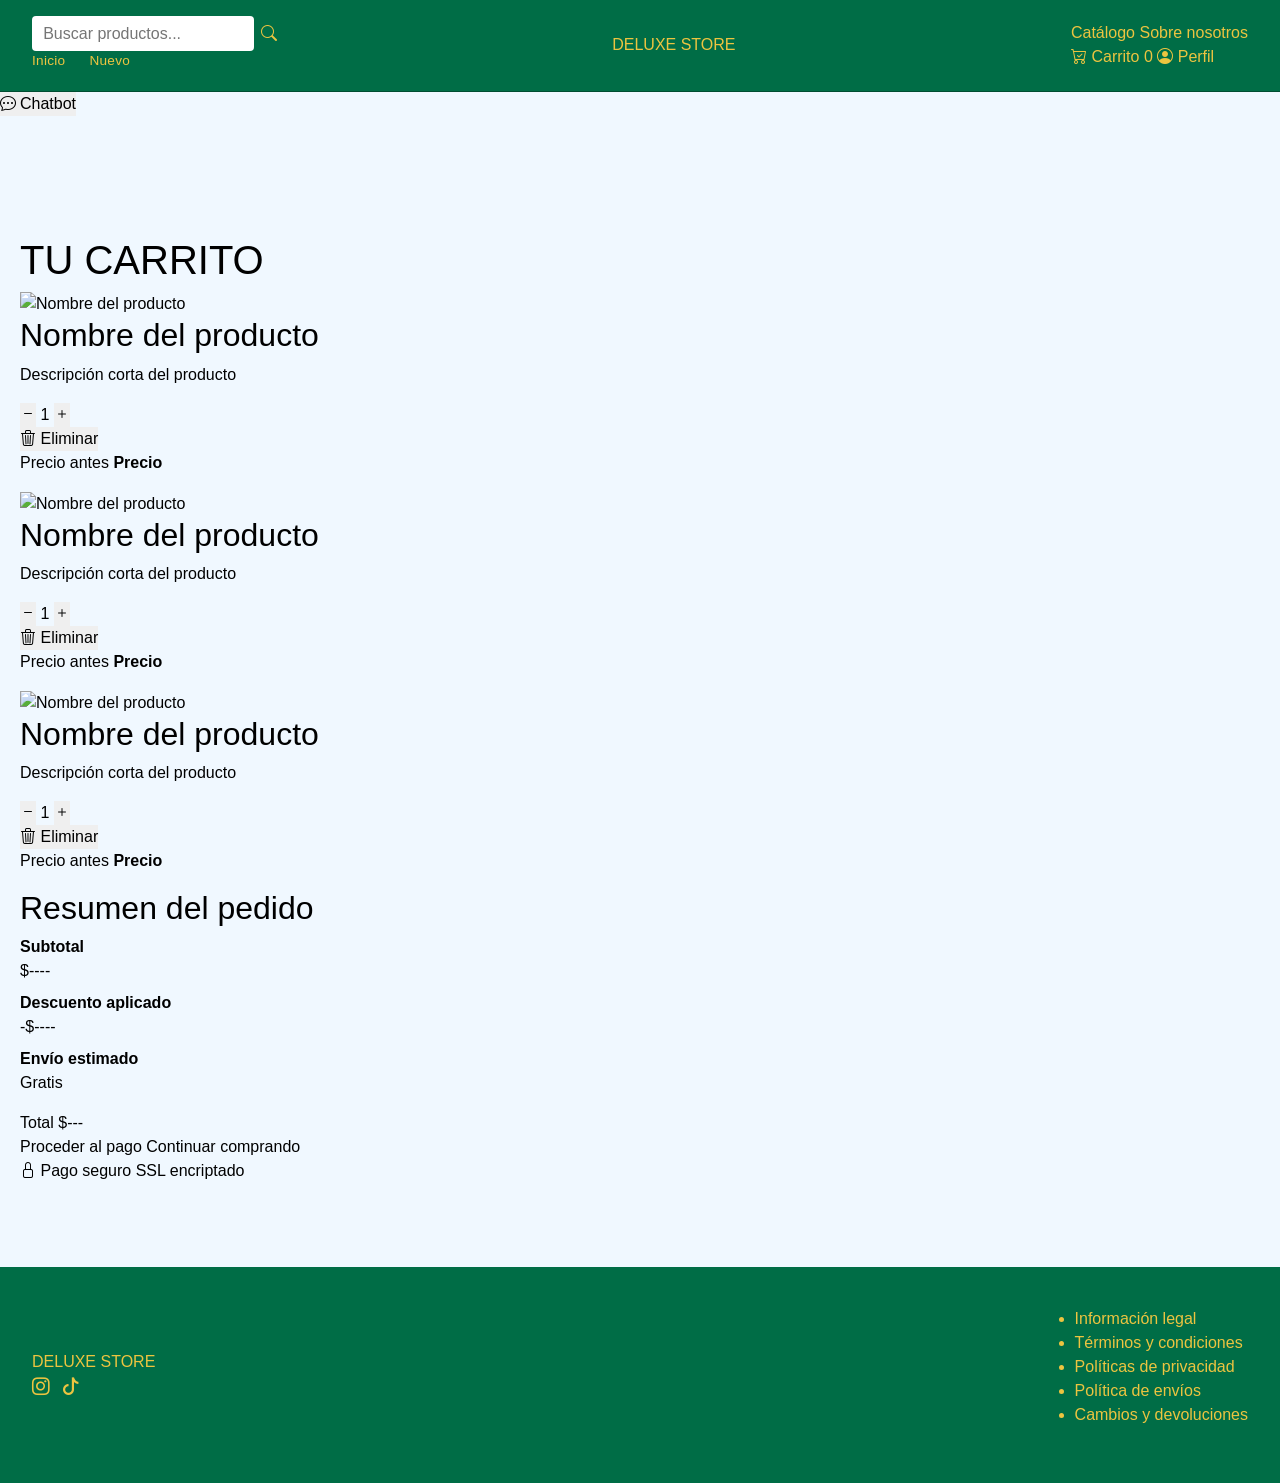
==== carrito.html @ 493b00ba "extension de las opciones de busqueda" ====
<!DOCTYPE html>
<html lang="es">
<head>
    <meta charset="UTF-8">
    <meta name="viewport" content="width=device-width, initial-scale=1.0">
        <!-- Tipografía externa -->
    <link rel="preconnect" href="https://fonts.googleapis.com">
    <link rel="preconnect" href="https://fonts.gstatic.com" crossorigin>
    <link href="https://fonts.googleapis.com/css2?family=Cormorant+Garamond:ital,wght@0,300..700;1,300..700&display=swap" rel="stylesheet">
    <!-- Bootstrap -->
    <link href="https://cdn.jsdelivr.net/npm/bootstrap@5.3.8/dist/css/bootstrap.min.css" rel="stylesheet">
    <!-- Bootstrap Icons -->
    <link rel="stylesheet" href="https://cdn.jsdelivr.net/npm/bootstrap-icons@1.13.1/font/bootstrap-icons.min.css">
    <!-- CSS propio -->
    <link rel="stylesheet" href="assets/css/style.css">
    <title>Tu carrito | Deluxe Store</title>
</head>

<body>

    <header class="encabezado">

        <div class="Nav-izquierdo">
            <div class="campo-buscar">
                <input type="text" placeholder="Buscar productos..." aria-label="Buscar productos">
                <i class="bi bi-search icono-busqueda"></i>
            </div>

            <nav class="nav-principal">
                <a href="#Inicio">Inicio</a>
                <a href="#Nuevo">Nuevo</a>
            </nav>
        </div>

        <a href="#Inicio" class="Nombre">DELUXE STORE</a>

        <div class="Nav-derecho">
            <nav class="Nav principal">
                <a href="#Catalogo">Catálogo</a>
                <a href="#Sobre Nosotros">Sobre nosotros</a>
            </nav>

            <a href="#Carrito">
                    <i class="bi bi-cart-check"></i>
                    <span>Carrito</span>
            </a>

            <a href="#Perfil">
                    <i class="bi bi-person-circle"></i>
                    <span>Perfil</span>
            </a>
        </div>

    </header>

    
    <button type="button" class="boton-chatbot" aria-label="Abrir chatbot">
        <i class="bi bi-chat-dots"></i>
        <span>Chatbot</span>
    </button>

   
    <main class="contenido-carrito">

        <h1 class="titulo-carrito">TU CARRITO</h1>

        <div class="carrito-layout">

            
            <section class="carrito-lista" aria-label="Productos en el carrito">

                <article class="carrito-item" data-id="1">
                    <div class="carrito-item-imagen">
                        <img src="" alt="Nombre del producto">
                    </div>

                    <div class="carrito-item-info">
                        <h2 class="carrito-item-nombre">Nombre del producto</h2>
                        <p class="carrito-item-descripcion">Descripción corta del producto</p>

                        <div class="carrito-item-acciones">
                            <div class="selector-cantidad" role="group" aria-label="Cantidad">
                                <button type="button" class="cantidad-menos" aria-label="Disminuir cantidad">
                                    <i class="bi bi-dash"></i>
                                </button>
                                <span class="cantidad-valor" aria-live="polite">1</span>
                                <button type="button" class="cantidad-mas" aria-label="Aumentar cantidad">
                                    <i class="bi bi-plus"></i>
                                </button>
                            </div>

                            <button type="button" class="boton-eliminar">
                                <i class="bi bi-trash3"></i>
                                <span>Eliminar</span>
                            </button>
                        </div>
                    </div>

                    <p class="carrito-item-precios">
                        <span class="precio-antes">Precio antes</span>
                        <span class="precio-actual">Precio</span>
                    </p>
                </article>

                <article class="carrito-item" data-id="2">
                    <div class="carrito-item-imagen">
                        <img src="" alt="Nombre del producto">
                    </div>

                    <div class="carrito-item-info">
                        <h2 class="carrito-item-nombre">Nombre del producto</h2>
                        <p class="carrito-item-descripcion">Descripción corta del producto</p>

                        <div class="carrito-item-acciones">
                            <div class="selector-cantidad" role="group" aria-label="Cantidad">
                                <button type="button" class="cantidad-menos" aria-label="Disminuir cantidad">
                                    <i class="bi bi-dash"></i>
                                </button>
                                <span class="cantidad-valor" aria-live="polite">1</span>
                                <button type="button" class="cantidad-mas" aria-label="Aumentar cantidad">
                                    <i class="bi bi-plus"></i>
                                </button>
                            </div>

                            <button type="button" class="boton-eliminar">
                                <i class="bi bi-trash3"></i>
                                <span>Eliminar</span>
                            </button>
                        </div>
                    </div>

                    <p class="carrito-item-precios">
                        <span class="precio-antes">Precio antes</span>
                        <span class="precio-actual">Precio</span>
                    </p>
                </article>

                <article class="carrito-item" data-id="3">
                    <div class="carrito-item-imagen">
                        <img src="" alt="Nombre del producto">
                    </div>

                    <div class="carrito-item-info">
                        <h2 class="carrito-item-nombre">Nombre del producto</h2>
                        <p class="carrito-item-descripcion">Descripción corta del producto</p>

                        <div class="carrito-item-acciones">
                            <div class="selector-cantidad" role="group" aria-label="Cantidad">
                                <button type="button" class="cantidad-menos" aria-label="Disminuir cantidad">
                                    <i class="bi bi-dash"></i>
                                </button>
                                <span class="cantidad-valor" aria-live="polite">1</span>
                                <button type="button" class="cantidad-mas" aria-label="Aumentar cantidad">
                                    <i class="bi bi-plus"></i>
                                </button>
                            </div>

                            <button type="button" class="boton-eliminar">
                                <i class="bi bi-trash3"></i>
                                <span>Eliminar</span>
                            </button>
                        </div>
                    </div>

                    <p class="carrito-item-precios">
                        <span class="precio-antes">Precio antes</span>
                        <span class="precio-actual">Precio</span>
                    </p>
                </article>

            </section>

            <aside class="resumen-pedido" aria-labelledby="titulo-resumen">

                <h2 id="titulo-resumen" class="resumen-titulo">Resumen del pedido</h2>

                <dl class="resumen-detalle">
                    <div class="resumen-fila">
                        <dt>Subtotal</dt>
                        <dd id="resumen-subtotal">$----</dd>
                    </div>

                    <div class="resumen-fila resumen-descuento">
                        <dt>Descuento aplicado</dt>
                        <dd id="resumen-descuento">-$----</dd>
                    </div>

                    <div class="resumen-fila">
                        <dt>Envío estimado</dt>
                        <dd id="resumen-envio">Gratis</dd>
                    </div>
                </dl>

                <div class="resumen-fila resumen-total">
                    <span>Total</span>
                    <span id="resumen-total">$---</span>
                </div>

                <a href="pago.html" class="boton-pagar">Proceder al pago</a>

                <a href="catalogo.html" class="boton-continuar">Continuar comprando</a>

                <p class="resumen-seguro">
                    <i class="bi bi-lock"></i>
                    <span>Pago seguro SSL encriptado</span>
                </p>

            </aside>

        </div>

    </main>

    <footer class="pie-pagina">

        <div class="pie-marca">
            <a href="index.html" class="nombre-tienda">DELUXE STORE</a>

            <div class="redes-sociales">
                <a href="#" aria-label="Instagram"><i class="bi bi-instagram"></i></a>
                <a href="#" aria-label="TikTok"><i class="bi bi-tiktok"></i></a>
            </div>
        </div>

        <ul class="pie-enlaces">
            <li><a href="informacion-legal.html">Información legal</a></li>
            <li><a href="terminos-condiciones.html">Términos y condiciones</a></li>
            <li><a href="politicas-privacidad.html">Políticas de privacidad</a></li>
            <li><a href="politica-envios.html">Política de envíos</a></li>
            <li><a href="cambios-devoluciones.html">Cambios y devoluciones</a></li>
        </ul>

    </footer>

    <script src="script.js"></script>
    <script src="carrito.js"></script>

</body>
</html>
---- assets/css/style.css ----
* {
  margin: 0;
  border: 0;
  padding: 0;
  box-sizing: border-box;
}

:root {
  --color-fondo: #006d46;
  --color-borde: #004d31;
  --color-acento: #ecc440;
  --fuente-titulo: "Cormorant Garamond", serif;
}

/* Html */
html {
  scroll-behavior: smooth;
}

/* Body */
body {
  font-family: "Cormorant Garamond", serif;
  background-color: aliceblue;
  color: black;
  transition: 0.3s;
}

a {
  color: inherit;
  text-decoration: none;
}

/* ===== Encabezado ===== */
header {
  background-color: var(--color-fondo);
  color: var(--color-acento);
}

.encabezado {
  display: flex;
  align-items: center;
  justify-content: space-between;
  gap: 1.5rem;
  padding: 1rem 2rem;
  border-bottom: 1px solid var(--color-borde);
  position: sticky;
  top: 0;
  z-index: 10;
}

.nav-izquierdo,
.nav-derecho {
  display: flex;
  align-items: center;
  gap: 1.75rem;
  flex: 1;
}

.nav-derecho {
  justify-content: flex;
}

.nav-principal,
.nav-secundario {
  display: flex;
  gap: 1.5rem;
}

.nav-principal a,
.nav-secundario a {
  font-size: 0.85rem;
  font-weight: 500;
  letter-spacing: 0.02em;
  padding-bottom: 2px;
  border-bottom: 1px solid transparent;
  transition: border-color 0.2s ease;
  justify-content: space-between;
}

.nav-principal a:hover,
.nav-secundario a:hover {
  border-color: var(--color-acento);
}

.nombre-marca {
  font-family: var(--fuente-titulo);
  font-size: 1.6rem;
  font-weight: 600;
  letter-spacing: 0.04em;
  white-space: nowrap;
}

.nav-icono {
  display: flex;
  align-items: center;
  gap: 0.4em;
  font-size: 0.85rem;
}

.nav-icono i {
  font-size: 1.2rem;
}

.campo-buscar {
  display: flex;
  align-items: center;
  gap: 0.4rem;
}

.campo-buscar input {
  padding: 0.35rem 0.7rem;
  border-radius: 4px;
  border: none;
  font-family: inherit;
}

.boton-buscar {
  background: none;
  border: none;
  color: var(--color-acento);
  cursor: pointer;
  font-size: 1.1rem;
}

/* ===== Contenido principal ===== */
.contenido-principal {
  max-width: 1200px;
  margin: 0 auto;
  padding: 0 2rem;
}

.titulo {
  font-family: var(--fuente-titulo);
  font-weight: 600;
}

.boton {
  font-family: var(--fuente-titulo);
  background-color: var(--color-fondo);
  color: var(--color-acento);
  border: 1px solid var(--color-fondo);
  padding: 0.65rem 1.5rem;
  border-radius: 4px;
  cursor: pointer;
  transition: 0.2s ease;
}

.boton:hover {
  background-color: var(--color-acento);
  color: var(--color-fondo);
  border-color: var(--color-acento);
}

/* Nueva colección */
.nueva-coleccion {
  position: relative;
  display: flex;
  align-items: center;
  justify-content: space-between;
  gap: 2rem;
  min-height: 420px;
  padding: 4rem;
  color: #fff;
  background-image:
    linear-gradient(rgba(0, 0, 0, 0.35), rgba(0, 0, 0, 0.35)),
    url("https://media.gq.com.mx/photos/678ef8f1a2336bb0aa061e3d/master/w_1600%2Cc_limit/TAG_Heuer_Carrera_Chronograph_morado.jpg");
  background-position: center;
  background-size: cover;
  background-repeat: no-repeat;
}

.nueva-coleccion__texto {
  position: relative;
  z-index: 1;
  display: flex;
  flex-direction: column;
  align-items: flex-start;
  gap: 1.5rem;
}

.nueva-coleccion .titulo {
  font-size: 3rem;
}

/* Más vendidos */
.mas-vendidos {
  padding: 3rem 0;
  text-align: center;
}

.mas-vendidos .titulo {
  font-size: 2.2rem;
  margin-bottom: 2rem;
  color: #ecc440;
}

.productos {
  display: grid;
  grid-template-columns: repeat(auto-fit, minmax(220px, 1fr));
  gap: 1.5rem;
  text-align: left;
}

.tarjeta-producto {
  display: flex;
  flex-direction: column;
  gap: 0.5rem;
}

.tarjeta-producto__imagen {
  position: relative;
  background-color: #e0e0e0;
  border-radius: 6px;
  overflow: hidden;
  aspect-ratio: 1 / 1;
}

.tarjeta-producto__imagen img {
  width: 100%;
  height: 100%;
  object-fit: cover;
  display: block;
}

.boton--pequeno {
  position: absolute;
  bottom: 0.75rem;
  left: 50%;
  transform: translateX(-50%);
  padding: 0.4rem 1rem;
  font-size: 0.8rem;
  opacity: 0;
  transition:
    opacity 0.2s ease,
    background-color 0.2s ease,
    color 0.2s ease;
}

.tarjeta-producto__imagen:hover .boton--pequeno {
  opacity: 1;
}

.tarjeta-producto__nombre {
  font-size: 1rem;
  font-weight: 600;
}

.tarjeta-producto__precio {
  display: flex;
  gap: 0.6rem;
  align-items: baseline;
}

.precio-actual {
  font-weight: 600;
}

.precio-anterior {
  text-decoration: line-through;
  color: #777;
  font-size: 0.9rem;
}

.boton--catalogo {
  margin-top: 2.5rem;
}

/* ===== Pie de página ===== */
.pie-pagina {
  background-color: var(--color-fondo);
  color: var(--color-acento);
  margin-top: 3rem;
  padding: 2.5rem 2rem;
  display: flex;
  flex-wrap: wrap;
  align-items: center;
  justify-content: space-between;
  gap: 1.5rem;
}

.pie-pagina__marca {
  display: flex;
  align-items: center;
  gap: 0.75rem;
}

.pie-pagina__marca img {
  height: 32px;
}

.pie-pagina__nombre {
  font-family: var(--fuente-titulo);
  font-size: 1.2rem;
}

.redes-sociales {
  display: flex;
  gap: 0.75rem;
  font-size: 1.1rem;
}

.pie-pagina__enlaces {
  display: flex;
  flex-wrap: wrap;
  gap: 1.25rem;
  list-style: none;
  font-size: 0.85rem;
}

/* login y registro */

* {
  margin: 0;
  padding: 0;
  box-sizing: border-box;
  text-decoration: none;
  font-family: "Roboto", sans-serif;
}

body {
  background-image: url(../imagenes/imagen1.jpg);
  background-size: cover;
  background-repeat: no-repeat;
  background-position: center;
  background-attachment: fixed;
}

main {
  width: 100%;
  padding: 20px;
  margin: auto;
  margin-top: 100px;
}

.contenedor__todo {
  width: 100%;
  max-width: 800px;
  margin: auto;
  position: relative;
}

.caja__trasera {
  width: 100%;
  padding: 10px 20px;
  display: flex;
  justify-content: center;
  -webkit-backdrop-filter: blur(10px);
  backdrop-filter: blur(10px);
  background-color: rgba(67, 77, 87, 0.5);
}

.caja__trasera div {
  margin: 100px 40px;
  color: white;
  transition: all 500ms;
}

.caja__trasera div p,
.caja__trasera button {
  margin-top: 30px;
}

.caja__trasera div h3 {
  font-weight: 400;
  font-size: 26px;
}

.caja__trasera div p {
  font-size: 16px;
  font-weight: 300;
}

.caja__trasera button {
  padding: 10px 40px;
  border: 2px solid #fff;
  font-size: 14px;
  background: transparent;
  font-weight: 600;
  cursor: pointer;
  color: white;
  outline: none;
  transition: all 300ms;
}

.caja__trasera button:hover {
  background: #fff;
  color: #3b434b;
}

/*Formularios*/

.contenedor__login-register {
  display: flex;
  align-items: center;
  width: 100%;
  max-width: 380px;
  position: relative;
  top: -185px;
  left: 10px;

  /*La transicion va despues del codigo JS*/
  transition: left 500ms cubic-bezier(0.175, 0.885, 0.32, 1.275);
}

.contenedor__login-register form {
  width: 100%;
  padding: 80px 20px;
  background: white;
  position: absolute;
  border-radius: 20px;
}

.contenedor__login-register form h2 {
  font-size: 30px;
  text-align: center;
  margin-bottom: 20px;
  color: #3b434b;
}

.contenedor__login-register form input {
  width: 100%;
  margin-top: 20px;
  padding: 10px;
  border: none;
  background: #f2f2f2;
  font-size: 16px;
  outline: none;
}

.contenedor__login-register form button {
  padding: 10px 40px;
  margin-top: 40px;
  border: none;
  font-size: 14px;
  background: #3b434b;
  font-weight: 600;
  cursor: pointer;
  color: white;
  outline: none;
}

.formulario__login {
  opacity: 1;
  display: block;
}
.formulario__register {
  display: none;
}

@media screen and (max-width: 850px) {
  main {
    margin-top: 50px;
  }

  .caja__trasera {
    max-width: 350px;
    height: 300px;
    flex-direction: column;
    margin: auto;
  }

  .caja__trasera div {
    margin: 0px;
    position: absolute;
  }

  /*Formularios*/

  .contenedor__login-register {
    top: -10px;
    left: -5px;
    margin: auto;
  }

  .contenedor__login-register form {
    position: relative;
  }
}
/* ===== Responsive ===== */
@media (max-width: 768px) {
  .encabezado {
    flex-wrap: wrap;
    justify-content: center;
    text-align: center;
  }

  .nav-izquierdo,
  .nav-derecho {
    justify-content: center;
    flex: none;
    width: 100%;
  }

  .nueva-coleccion {
    flex-direction: column;
    text-align: center;
  }

  .nueva-coleccion__texto {
    align-items: center;
  }
}

/* Barra de busqueda */
.campoBuscar {
  position: relative;
  display: flex;
  justify-content: center;
  align-items: center;
  width: 60px;
  height: 30px;
  transition: 0.5s;
}

.campoBuscar:hover {
  width: 300px;
}

.campoBuscar input {
  position: relative;
  width: 100%;
  height: 100%;
  border: none;
  font-size: 1.1em;
  padding: 0.5em 20px;
  background: linear-gradient(#006d46, #006d46);
  color: #006d46;
  box-shadow:
    5px 5px 5px rgba(0, 0, 0, 0.1),
    15px 15px 15px rgba(0, 0, 0, 0.1),
    20px 20px 15px rgba(0, 0, 0, 0.1),
    30px 30px 15px rgba(0, 0, 0, 0.1);
}

.campoBuscar input::placeholder,
.campoBuscar input {
  border: none;
  color: transparent;
}

.campoBuscar input:hover::placeholder,
.campoBuscar input:hover {
  border: none;
  color: aliceblue;
}

.iconoBusqueda {
  position: absolute;
  right: 20px;
  font-size: 1.5em;
  cursor: pointer;
}
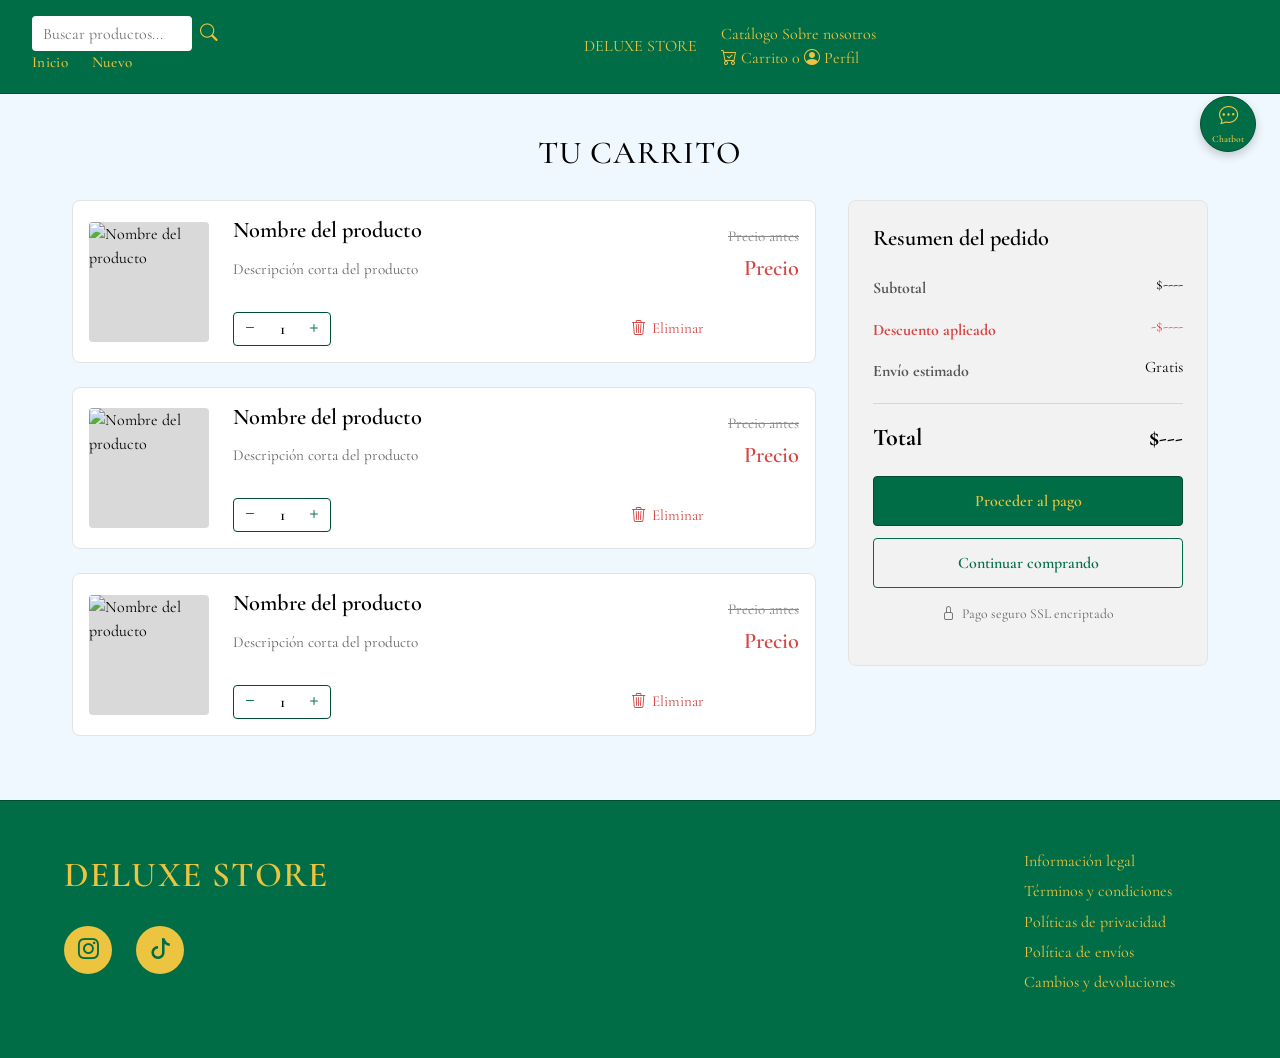
==== commit 7c096c13: "Update carrito.html" ====
--- a/carrito.html
+++ b/carrito.html
@@ -12,7 +12,7 @@
     <!-- Bootstrap Icons -->
     <link rel="stylesheet" href="https://cdn.jsdelivr.net/npm/bootstrap-icons@1.13.1/font/bootstrap-icons.min.css">
     <!-- CSS propio -->
-    <link rel="stylesheet" href="assets/css/style.css">
+    <link rel="stylesheet" href="assets/css/Carrito.css">
     <title>Tu carrito | Deluxe Store</title>
 </head>
 
--- a/assets/css/Carrito.css
+++ b/assets/css/Carrito.css
@@ -0,0 +1,494 @@
+* {
+  margin: 0;
+  border: 0;
+  padding: 0;
+  box-sizing: border-box;
+}
+
+:root {
+  --color-fondo: #006d46;
+  --color-borde: #004d31;
+  --color-acento: #ecc440;
+  --color-descuento: #d64545;
+  --fuente-titulo: "Cormorant Garamond", serif;
+}
+
+/* Html */
+html {
+  scroll-behavior: smooth;
+}
+
+/* Body */
+body {
+  font-family: "Cormorant Garamond", serif;
+  background-color: aliceblue;
+  color: black;
+  transition: 0.3s;
+}
+
+a {
+  color: inherit;
+  text-decoration: none;
+}
+
+/* Encabezado */
+header.encabezado {
+  display: grid;
+  grid-template-columns: 1fr auto 1fr; 
+  align-items: center;
+  gap: 1.5rem;
+  padding: 1rem 2rem;
+  background-color: var(--color-fondo);
+  color: var(--color-acento);
+  border-bottom: 1px solid var(--color-borde);
+  position: sticky;
+  top: 0;
+  z-index: 10;
+}
+
+.nav-izquierdo,
+.nav-derecho {
+  display: flex;
+  align-items: center;
+  gap: 1.75rem;
+  white-space: nowrap;
+}
+
+.nav-izquierdo { justify-self: start; }
+.nav-derecho   { justify-self: end; }
+
+.nav-principal,
+.nav-secundario {
+  display: flex;
+  align-items: center;
+  gap: 1.5rem;
+}
+
+.nav-principal a,
+.nav-secundario a {
+  font-size: 0.95rem;
+  font-weight: 500;
+  letter-spacing: 0.02em;
+  padding-bottom: 2px;
+  border-bottom: 1px solid transparent;
+  transition: border-color 0.2s ease;
+}
+
+.nav-principal a:hover,
+.nav-secundario a:hover {
+  border-color: var(--color-acento);
+}
+
+.nombre-marca {
+  justify-self: center;
+  font-family: var(--fuente-titulo);
+  font-size: 1.6rem;
+  font-weight: 600;
+  letter-spacing: 0.04em;
+  white-space: nowrap;
+}
+
+.nav-icono {
+  display: flex;
+  align-items: center;
+  gap: 0.4rem;
+  font-size: 0.95rem;
+}
+
+.nav-icono i {
+  font-size: 1.2rem;
+}
+
+.campo-buscar {
+  display: flex;
+  align-items: center;
+  gap: 0.5rem;
+}
+
+.campo-buscar input {
+  width: 10rem;
+  padding: 0.35rem 0.7rem;
+  border-radius: 4px;
+  border: none;
+  font-family: inherit;
+}
+
+.icono-busqueda {
+  font-size: 1.1rem;
+  cursor: pointer;
+}
+
+
+/* Botón del chatbot */
+.boton-chatbot {
+  position: fixed;
+  top: 6rem;
+  right: 1.5rem;
+  z-index: 20;
+  width: 3.5rem;
+  height: 3.5rem;
+  border-radius: 50%;
+  background-color: var(--color-fondo);
+  color: var(--color-acento);
+  border: 1px solid var(--color-borde);
+  display: flex;
+  flex-direction: column;
+  align-items: center;
+  justify-content: center;
+  gap: 0.1rem;
+  font-family: inherit;
+  cursor: pointer;
+  box-shadow: 0 4px 10px rgba(0, 0, 0, 0.2);
+  transition: transform 0.2s ease; 
+}
+
+.boton-chatbot:hover {
+  transform: scale(1.08);
+}
+
+.boton-chatbot i {
+  font-size: 1.2rem;
+}
+
+.boton-chatbot span {
+  font-size: 0.6rem;
+  font-weight: 600;
+}
+
+/*  Contenido del carrito */
+.contenido-carrito {
+  max-width: 1200px;
+  margin: 0 auto;
+  padding: 2.5rem 2rem 4rem;
+}
+
+.titulo-carrito {
+  font-family: var(--fuente-titulo);
+  font-size: 2rem;
+  font-weight: 500;
+  letter-spacing: 0.03em;
+  margin-bottom: 1.75rem;
+  text-align: center;
+  
+}
+
+.carrito-layout {
+  display: grid;
+  grid-template-columns: 1fr 360px;
+  gap: 2rem;
+  align-items: start;
+}
+
+/*  Lista de productos */
+.carrito-lista {
+  display: flex;
+  flex-direction: column;
+  gap: 1.5rem;
+}
+
+.carrito-item {
+  display: grid;
+  grid-template-columns: 120px 1fr auto;
+  gap: 1.5rem;
+  align-items: center;
+  padding: 1rem;
+  background-color: #fff;
+  border: 1px solid #e3e3e3;
+  border-radius: 8px;
+}
+
+.carrito-item-imagen {
+  width: 120px;
+  height: 120px;
+  background-color: #d9d9d9;
+  border-radius: 4px;
+  overflow: hidden;
+}
+
+.carrito-item-imagen img {
+  width: 100%;
+  height: 100%;
+  object-fit: cover;
+  display: block;
+}
+
+.carrito-item-info {
+  display: flex;
+  flex-direction: column;
+  gap: 0.35rem;
+}
+
+.carrito-item-nombre {
+  font-size: 1.4rem;
+  font-weight: 600;
+}
+
+.carrito-item-descripcion {
+  font-size: 0.95rem;
+  color: #666;
+}
+
+.carrito-item-acciones {
+  display: flex;
+  align-items: center;
+  justify-content: space-between;
+  gap: 1rem;
+  margin-top: 0.6rem;
+}
+
+/* Selector de cantidad */
+.selector-cantidad {
+  display: inline-flex;
+  align-items: center;
+  border: 1px solid var(--color-borde);
+  border-radius: 4px;
+  overflow: hidden;
+}
+
+.selector-cantidad button {
+  width: 2rem;
+  height: 2rem;
+  background-color: transparent;
+  color: var(--color-fondo);
+  cursor: pointer;
+  transition: background-color 0.2s ease;
+}
+
+.selector-cantidad button:hover {
+  background-color: var(--color-fondo);
+  color: var(--color-acento);
+}
+
+.cantidad-valor {
+  min-width: 2rem;
+  text-align: center;
+  font-weight: 600;
+}
+
+/* Botón eliminar */
+.boton-eliminar {
+  display: inline-flex;
+  align-items: center;
+  gap: 0.35rem;
+  background: none;
+  color: var(--color-descuento);
+  font-family: inherit;
+  font-size: 0.95rem;
+  cursor: pointer;
+  transition: opacity 0.2s ease;
+}
+
+.boton-eliminar:hover {
+  opacity: 0.7;
+}
+
+/* Precios */
+.carrito-item-precios {
+  display: flex;
+  flex-direction: column;
+  align-items: flex-end;
+  gap: 0.2rem;
+  align-self: start;
+  padding-top: 0.5rem;
+}
+
+.precio-antes {
+  font-size: 0.95rem;
+  color: #888;
+  text-decoration: line-through;
+}
+
+.precio-actual {
+  font-size: 1.4rem;
+  font-weight: 600;
+  color: var(--color-descuento);
+}
+
+/*  Resumen del pedido  */
+.resumen-pedido {
+  position: sticky;
+  top: 6rem;
+  padding: 1.5rem;
+  background-color: #f2f2f2;
+  border: 1px solid #e3e3e3;
+  border-radius: 8px;
+}
+
+.resumen-titulo {
+  font-size: 1.4rem;
+  font-weight: 600;
+  margin-bottom: 1.25rem;
+}
+
+.resumen-detalle {
+  display: flex;
+  flex-direction: column;
+  gap: 0.6rem;
+  padding-bottom: 1rem;
+  margin-bottom: 1rem;
+  border-bottom: 1px solid #d6d6d6;
+}
+
+.resumen-fila {
+  display: flex;
+  justify-content: space-between;
+  align-items: center;
+  font-size: 1rem;
+}
+
+.resumen-fila dt {
+  color: #555;
+}
+
+.resumen-descuento dd,
+.resumen-descuento dt {
+  color: var(--color-descuento);
+}
+
+.resumen-total {
+  font-size: 1.5rem;
+  font-weight: 700;
+  margin-bottom: 1.25rem;
+}
+
+.boton-pagar,
+.boton-continuar {
+  display: block;
+  width: 100%;
+  padding: 0.75rem 1rem;
+  border-radius: 4px;
+  text-align: center;
+  font-weight: 600;
+  transition: all 0.2s ease;
+}
+
+.boton-pagar {
+  background-color: var(--color-fondo);
+  color: var(--color-acento);
+  border: 1px solid var(--color-borde);
+  margin-bottom: 0.75rem;
+}
+
+.boton-pagar:hover {
+  background-color: var(--color-borde);
+}
+
+.boton-continuar {
+  background-color: transparent;
+  color: var(--color-fondo);
+  border: 1px solid var(--color-fondo);
+}
+
+.boton-continuar:hover {
+  background-color: var(--color-fondo);
+  color: var(--color-acento);
+}
+
+.resumen-seguro {
+  display: flex;
+  align-items: center;
+  justify-content: center;
+  gap: 0.4rem;
+  margin-top: 1rem;
+  font-size: 0.85rem;
+  color: #666;
+}
+
+/*  Pie de página  */
+.pie-pagina {
+  display: flex;
+  justify-content: space-between;
+  align-items: flex-start;
+  gap: 2rem;
+  padding: 3rem 4rem;
+  background-color: var(--color-fondo);
+  color: var(--color-acento);
+  border-top: 1px solid var(--color-borde);
+}
+
+.pie-marca {
+  display: flex;
+  flex-direction: column;
+  gap: 1.5rem;
+}
+
+.nombre-tienda {
+  font-family: var(--fuente-titulo);
+  font-size: 2.2rem;
+  font-weight: 600;
+  letter-spacing: 0.04em;
+}
+
+.redes-sociales {
+  display: flex;
+  gap: 1.5rem;
+}
+
+.redes-sociales a {
+  width: 3rem;
+  height: 3rem;
+  display: flex;
+  align-items: center;
+  justify-content: center;
+  border-radius: 50%;
+  background-color: var(--color-acento);
+  color: var(--color-fondo);
+  font-size: 1.3rem;
+  transition: transform 0.2s ease;
+}
+
+.redes-sociales a:hover {
+  transform: scale(1.1);
+}
+
+.pie-enlaces {
+  list-style: none;
+  display: flex;
+  flex-direction: column;
+  gap: 0.4rem;
+  min-width: 14rem;
+}
+
+.pie-enlaces a {
+  font-size: 1rem;
+  border-bottom: 1px solid transparent;
+  transition: border-color 0.2s ease;
+}
+
+.pie-enlaces a:hover {
+  border-color: var(--color-acento);
+}
+
+/*  Responsive  */
+@media (max-width: 900px) {
+  .carrito-layout {
+    grid-template-columns: 1fr;
+  }
+
+  .resumen-pedido {
+    position: static;
+  }
+
+  .pie-pagina {
+    flex-direction: column;
+    padding: 2rem;
+  }
+}
+
+@media (max-width: 560px) {
+  .carrito-item {
+    grid-template-columns: 90px 1fr;
+  }
+
+  .carrito-item-imagen {
+    width: 90px;
+    height: 90px;
+  }
+
+  .carrito-item-precios {
+    grid-column: 1 / -1;
+    flex-direction: row;
+    justify-content: flex-end;
+    gap: 0.75rem;
+  }
+}
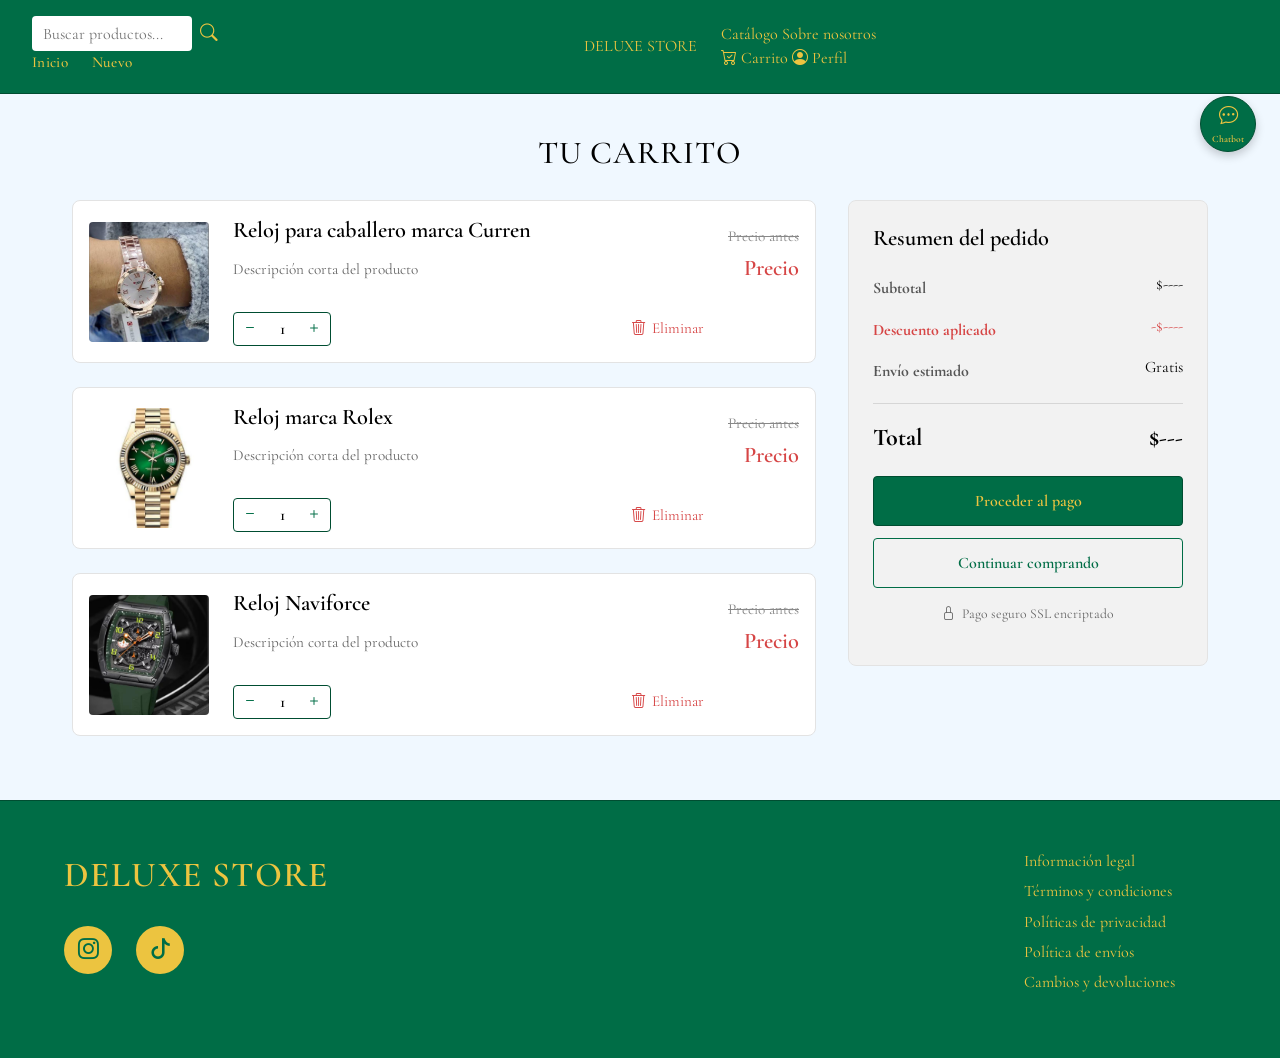
==== commit 2c5ab05c: "Modificacion del apartado "Carrito"" ====
--- a/carrito.html
+++ b/carrito.html
@@ -36,16 +36,16 @@
 
         <div class="Nav-derecho">
             <nav class="Nav principal">
-                <a href="#Catalogo">Catálogo</a>
+                <a href="Catalogo.html">Catálogo</a>
                 <a href="#Sobre Nosotros">Sobre nosotros</a>
             </nav>
 
-            <a href="#Carrito">
+            <a href="Carrito.html">
                     <i class="bi bi-cart-check"></i>
                     <span>Carrito</span>
             </a>
 
-            <a href="#Perfil">
+            <a href="login.php">
                     <i class="bi bi-person-circle"></i>
                     <span>Perfil</span>
             </a>
@@ -71,11 +71,11 @@
 
                 <article class="carrito-item" data-id="1">
                     <div class="carrito-item-imagen">
-                        <img src="" alt="Nombre del producto">
+                        <img src="assets/Imagenes/Curren-Hombre.jpeg" alt="Nombre del producto">
                     </div>
 
                     <div class="carrito-item-info">
-                        <h2 class="carrito-item-nombre">Nombre del producto</h2>
+                        <h2 class="carrito-item-nombre">Reloj para caballero marca Curren</h2>
                         <p class="carrito-item-descripcion">Descripción corta del producto</p>
 
                         <div class="carrito-item-acciones">
@@ -104,11 +104,11 @@
 
                 <article class="carrito-item" data-id="2">
                     <div class="carrito-item-imagen">
-                        <img src="" alt="Nombre del producto">
+                        <img src="assets/Imagenes/Rolex.jpeg" alt="Nombre del producto">
                     </div>
 
                     <div class="carrito-item-info">
-                        <h2 class="carrito-item-nombre">Nombre del producto</h2>
+                        <h2 class="carrito-item-nombre">Reloj marca Rolex</h2>
                         <p class="carrito-item-descripcion">Descripción corta del producto</p>
 
                         <div class="carrito-item-acciones">
@@ -137,11 +137,11 @@
 
                 <article class="carrito-item" data-id="3">
                     <div class="carrito-item-imagen">
-                        <img src="" alt="Nombre del producto">
+                        <img src="assets/Imagenes/Naviforce.jpeg" alt="Nombre del producto">
                     </div>
 
                     <div class="carrito-item-info">
-                        <h2 class="carrito-item-nombre">Nombre del producto</h2>
+                        <h2 class="carrito-item-nombre">Reloj Naviforce</h2>
                         <p class="carrito-item-descripcion">Descripción corta del producto</p>
 
                         <div class="carrito-item-acciones">
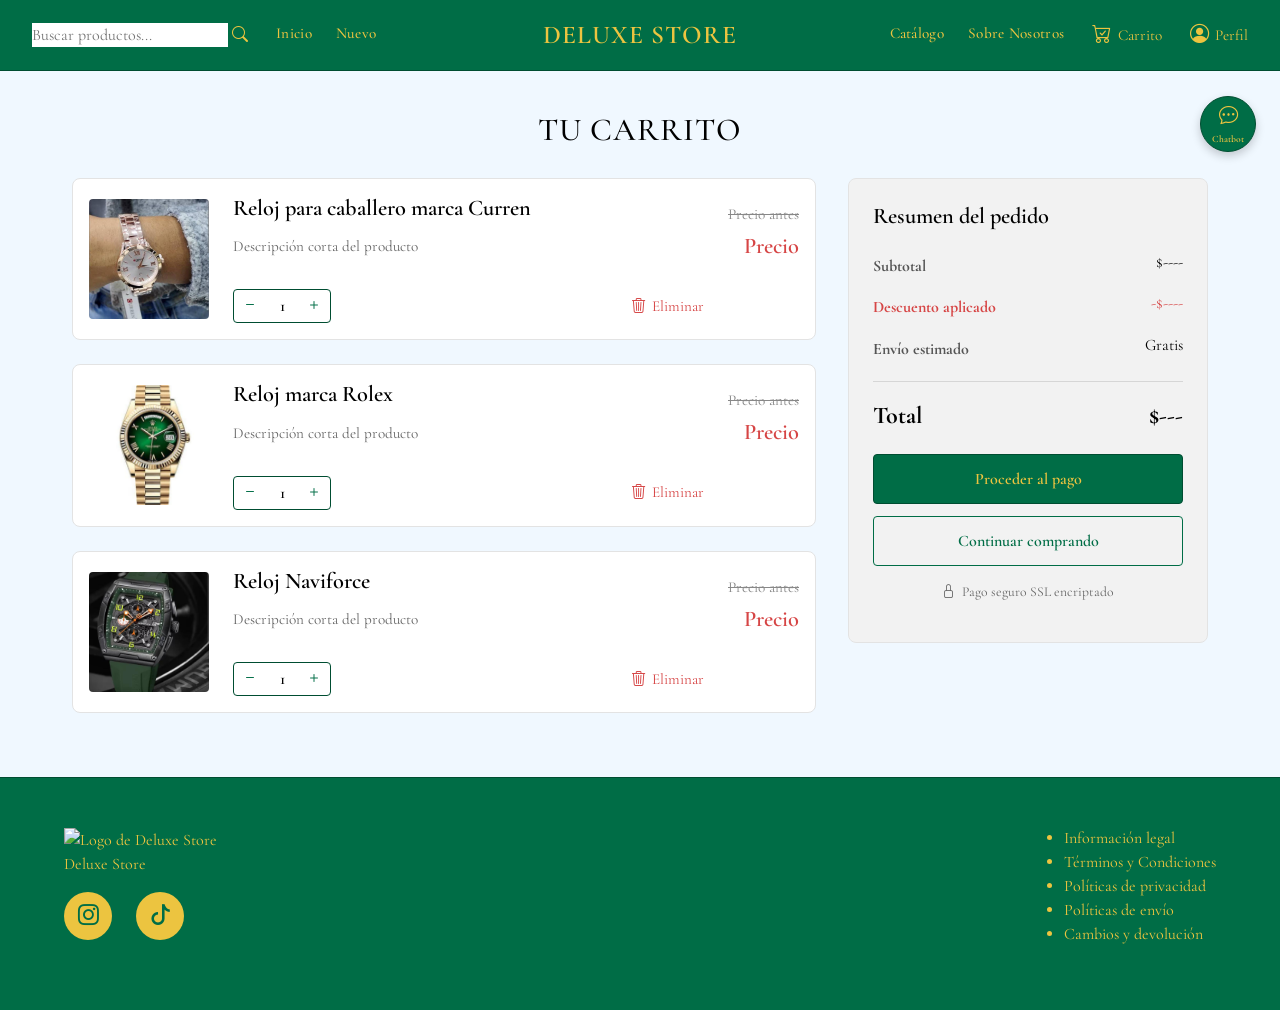
==== commit da01c12a: "Ajuste del header y footer de carrito" ====
--- a/carrito.html
+++ b/carrito.html
@@ -19,38 +19,38 @@
 <body>
 
     <header class="encabezado">
-
-        <div class="Nav-izquierdo">
-            <div class="campo-buscar">
-                <input type="text" placeholder="Buscar productos..." aria-label="Buscar productos">
-                <i class="bi bi-search icono-busqueda"></i>
-            </div>
-
-            <nav class="nav-principal">
-                <a href="#Inicio">Inicio</a>
-                <a href="#Nuevo">Nuevo</a>
-            </nav>
+      <div class="nav-izquierdo">
+      <!-- Barra de navegación -->
+        <div class="campoBuscar">
+        <input type="text" placeholder="Buscar productos..." />
+        <i class="bi bi-search iconoBusqueda"></i>
         </div>
-
-        <a href="#Inicio" class="Nombre">DELUXE STORE</a>
-
-        <div class="Nav-derecho">
-            <nav class="Nav principal">
-                <a href="Catalogo.html">Catálogo</a>
-                <a href="#Sobre Nosotros">Sobre nosotros</a>
-            </nav>
-
-            <a href="Carrito.html">
-                    <i class="bi bi-cart-check"></i>
-                    <span>Carrito</span>
-            </a>
-
-            <a href="login.php">
-                    <i class="bi bi-person-circle"></i>
-                    <span>Perfil</span>
-            </a>
-        </div>
-
+        </form>
+
+        <nav class="nav-principal">
+          <a href="index.html">Inicio</a>
+          <a href="Nuevo.html">Nuevo</a>
+        </nav>
+      </div>
+
+      <a href="index.html" class="nombre-marca">DELUXE STORE</a>
+
+      <div class="nav-derecho">
+        <nav class="nav-secundario">
+          <a href="catalogo.html">Catálogo</a>
+          <a href="#sobre-nosotros">Sobre Nosotros</a>
+        </nav>
+
+        <a href="carrito.html" class="nav-icono">
+          <i class="bi bi-cart-check"></i>
+          <span>Carrito</span>
+        </a>
+
+        <a href="login.php" class="nav-icono">
+          <i class="bi bi-person-circle"></i>
+          <span>Perfil</span>
+        </a>
+      </div>
     </header>
 
     
@@ -211,25 +211,24 @@
 
     </main>
 
-    <footer class="pie-pagina">
-
-        <div class="pie-marca">
-            <a href="index.html" class="nombre-tienda">DELUXE STORE</a>
-
-            <div class="redes-sociales">
-                <a href="#" aria-label="Instagram"><i class="bi bi-instagram"></i></a>
-                <a href="#" aria-label="TikTok"><i class="bi bi-tiktok"></i></a>
-            </div>
+    <footer class="pie-pagina" id="sobre-nosotros">
+      <div class="pie-pagina__marca">
+        <img src="" alt="Logo de Deluxe Store" />
+        <p class="pie-pagina__nombre">Deluxe Store</p>
+
+        <div class="redes-sociales">
+          <a href="https://www.instagram.com/deluxestoremajo?stkn=MXQ2NDFqejMweWdpYg==" aria-label="Instagram"><i class="bi bi-instagram"></i></a>
+          <a href="https://www.tiktok.com/@deluxestoremajo?_r=1&_t=ZS-9ALdsl9GegP" aria-label="TikTok"><i class="bi bi-tiktok"></i></a>
         </div>
-
-        <ul class="pie-enlaces">
-            <li><a href="informacion-legal.html">Información legal</a></li>
-            <li><a href="terminos-condiciones.html">Términos y condiciones</a></li>
-            <li><a href="politicas-privacidad.html">Políticas de privacidad</a></li>
-            <li><a href="politica-envios.html">Política de envíos</a></li>
-            <li><a href="cambios-devoluciones.html">Cambios y devoluciones</a></li>
-        </ul>
-
+      </div>
+
+      <ul class="pie-pagina__enlaces">
+        <li><a href="#informacion-legal">Información legal</a></li>
+        <li><a href="#terminos">Términos y Condiciones</a></li>
+        <li><a href="#privacidad">Políticas de privacidad</a></li>
+        <li><a href="#envio">Políticas de envío</a></li>
+        <li><a href="#devoluciones">Cambios y devolución</a></li>
+      </ul>
     </footer>
 
     <script src="script.js"></script>
